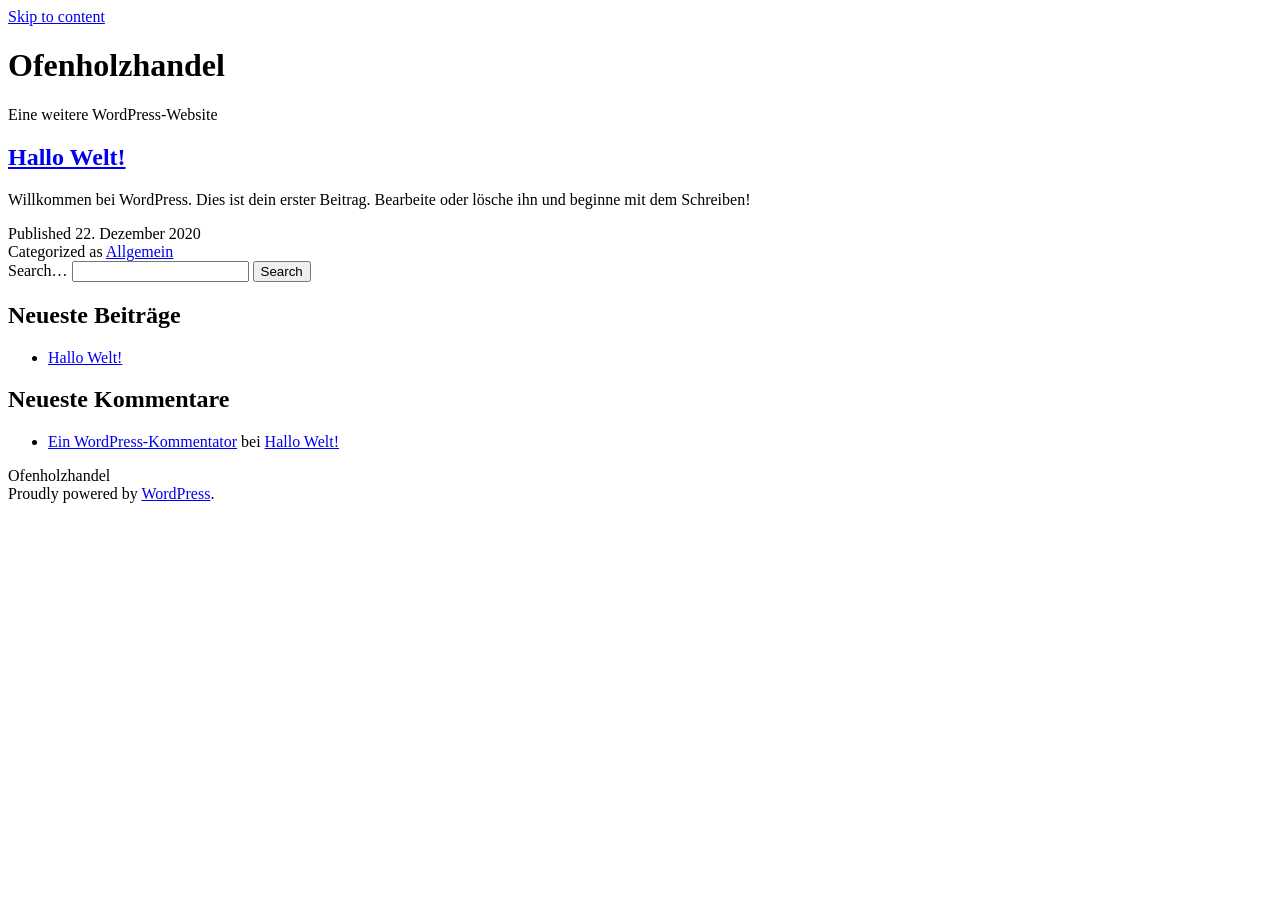
==== index.html @ 0921c35f "Update 22.12.2020" ====
<!doctype html>
<html lang="de-DE" >
<head>
	<meta charset="UTF-8" />
	<meta name="viewport" content="width=device-width, initial-scale=1" />
	<title>Ofenholzhandel &#8211; Eine weitere WordPress-Website</title>
<link rel='dns-prefetch' href='//s.w.org' />
<link rel="alternate" type="application/rss+xml" title="Ofenholzhandel &raquo; Feed" href="/https://baum-mediengestaltung.github.io/http-ofenholzhandel.de-/feed/" />
<link rel="alternate" type="application/rss+xml" title="Ofenholzhandel &raquo; Kommentar-Feed" href="/https://baum-mediengestaltung.github.io/http-ofenholzhandel.de-/comments/feed/" />
		<script>
			window._wpemojiSettings = {"baseUrl":"https:\/\/s.w.org\/images\/core\/emoji\/13.0.1\/72x72\/","ext":".png","svgUrl":"https:\/\/s.w.org\/images\/core\/emoji\/13.0.1\/svg\/","svgExt":".svg","source":{"concatemoji":"\/wp-includes\/js\/wp-emoji-release.min.js?ver=5.6"}};
			!function(e,a,t){var r,n,o,i,p=a.createElement("canvas"),s=p.getContext&&p.getContext("2d");function c(e,t){var a=String.fromCharCode;s.clearRect(0,0,p.width,p.height),s.fillText(a.apply(this,e),0,0);var r=p.toDataURL();return s.clearRect(0,0,p.width,p.height),s.fillText(a.apply(this,t),0,0),r===p.toDataURL()}function l(e){if(!s||!s.fillText)return!1;switch(s.textBaseline="top",s.font="600 32px Arial",e){case"flag":return!c([127987,65039,8205,9895,65039],[127987,65039,8203,9895,65039])&&(!c([55356,56826,55356,56819],[55356,56826,8203,55356,56819])&&!c([55356,57332,56128,56423,56128,56418,56128,56421,56128,56430,56128,56423,56128,56447],[55356,57332,8203,56128,56423,8203,56128,56418,8203,56128,56421,8203,56128,56430,8203,56128,56423,8203,56128,56447]));case"emoji":return!c([55357,56424,8205,55356,57212],[55357,56424,8203,55356,57212])}return!1}function d(e){var t=a.createElement("script");t.src=e,t.defer=t.type="text/javascript",a.getElementsByTagName("head")[0].appendChild(t)}for(i=Array("flag","emoji"),t.supports={everything:!0,everythingExceptFlag:!0},o=0;o<i.length;o++)t.supports[i[o]]=l(i[o]),t.supports.everything=t.supports.everything&&t.supports[i[o]],"flag"!==i[o]&&(t.supports.everythingExceptFlag=t.supports.everythingExceptFlag&&t.supports[i[o]]);t.supports.everythingExceptFlag=t.supports.everythingExceptFlag&&!t.supports.flag,t.DOMReady=!1,t.readyCallback=function(){t.DOMReady=!0},t.supports.everything||(n=function(){t.readyCallback()},a.addEventListener?(a.addEventListener("DOMContentLoaded",n,!1),e.addEventListener("load",n,!1)):(e.attachEvent("onload",n),a.attachEvent("onreadystatechange",function(){"complete"===a.readyState&&t.readyCallback()})),(r=t.source||{}).concatemoji?d(r.concatemoji):r.wpemoji&&r.twemoji&&(d(r.twemoji),d(r.wpemoji)))}(window,document,window._wpemojiSettings);
		</script>
		<style>
img.wp-smiley,
img.emoji {
	display: inline !important;
	border: none !important;
	box-shadow: none !important;
	height: 1em !important;
	width: 1em !important;
	margin: 0 .07em !important;
	vertical-align: -0.1em !important;
	background: none !important;
	padding: 0 !important;
}
</style>
	<link rel='stylesheet' id='wp-block-library-css'  href='/https://baum-mediengestaltung.github.io/http-ofenholzhandel.de-/wp-includes/css/dist/block-library/style.min.css?ver=5.6' media='all' />
<link rel='stylesheet' id='wp-block-library-theme-css'  href='/https://baum-mediengestaltung.github.io/http-ofenholzhandel.de-/wp-includes/css/dist/block-library/theme.min.css?ver=5.6' media='all' />
<link rel='stylesheet' id='twenty-twenty-one-style-css'  href='/https://baum-mediengestaltung.github.io/http-ofenholzhandel.de-/wp-content/themes/twentytwentyone/style.css?ver=1.0' media='all' />
<link rel='stylesheet' id='twenty-twenty-one-print-style-css'  href='/https://baum-mediengestaltung.github.io/http-ofenholzhandel.de-/wp-content/themes/twentytwentyone/assets/css/print.css?ver=1.0' media='print' />
<link rel="https://api.w.org/" href="/https://baum-mediengestaltung.github.io/http-ofenholzhandel.de-/wp-json/" /><link rel="EditURI" type="application/rsd+xml" title="RSD" href="/https://baum-mediengestaltung.github.io/http-ofenholzhandel.de-/xmlrpc.php?rsd" />
<link rel="wlwmanifest" type="application/wlwmanifest+xml" href="/https://baum-mediengestaltung.github.io/http-ofenholzhandel.de-/wp-includes/wlwmanifest.xml" /> 
<meta name="generator" content="WordPress 5.6" />
<style>.recentcomments a{display:inline !important;padding:0 !important;margin:0 !important;}</style></head>

<body class="home blog wp-embed-responsive is-light-theme no-js hfeed">
<div id="page" class="site">
	<a class="skip-link screen-reader-text" href="#content">Skip to content</a>

	
<header id="masthead" class="site-header has-title-and-tagline" role="banner">

	

<div class="site-branding">

	
						<h1 class="site-title">Ofenholzhandel</h1>
			
			<p class="site-description">
			Eine weitere WordPress-Website		</p>
	</div><!-- .site-branding -->
	

</header><!-- #masthead -->

	<div id="content" class="site-content">
		<div id="primary" class="content-area">
			<main id="main" class="site-main" role="main">

<article id="post-1" class="post-1 post type-post status-publish format-standard hentry category-allgemein entry">

	
<header class="entry-header">
	<h2 class="entry-title default-max-width"><a href="/https://baum-mediengestaltung.github.io/http-ofenholzhandel.de-/2020/12/22/hallo-welt/">Hallo Welt!</a></h2></header><!-- .entry-header -->

	<div class="entry-content">
		<p>Willkommen bei WordPress. Dies ist dein erster Beitrag. Bearbeite oder lösche ihn und beginne mit dem Schreiben!</p>
	</div><!-- .entry-content -->

	<footer class="entry-footer default-max-width">
		<span class="posted-on">Published <time class="entry-date published updated" datetime="2020-12-22T20:50:49+01:00">22. Dezember 2020</time></span><div class="post-taxonomies"><span class="cat-links">Categorized as <a href="/https://baum-mediengestaltung.github.io/http-ofenholzhandel.de-/category/allgemein/" rel="category tag">Allgemein</a> </span></div>	</footer><!-- .entry-footer -->
</article><!-- #post-${ID} -->
			</main><!-- #main -->
		</div><!-- #primary -->
	</div><!-- #content -->

	
	<aside class="widget-area">
		<section id="search-2" class="widget widget_search"><form role="search"  method="get" class="search-form" action="/https://baum-mediengestaltung.github.io/http-ofenholzhandel.de-/">
	<label for="search-form-1">Search&hellip;</label>
	<input type="search" id="search-form-1" class="search-field" value="" name="s" />
	<input type="submit" class="search-submit" value="Search" />
</form>
</section>
		<section id="recent-posts-2" class="widget widget_recent_entries">
		<h2 class="widget-title">Neueste Beiträge</h2><nav role="navigation" aria-label="Neueste Beiträge">
		<ul>
											<li>
					<a href="/https://baum-mediengestaltung.github.io/http-ofenholzhandel.de-/2020/12/22/hallo-welt/">Hallo Welt!</a>
									</li>
					</ul>

		</nav></section><section id="recent-comments-2" class="widget widget_recent_comments"><h2 class="widget-title">Neueste Kommentare</h2><nav role="navigation" aria-label="Neueste Kommentare"><ul id="recentcomments"><li class="recentcomments"><span class="comment-author-link"><a href='https://wordpress.org/' rel='external nofollow ugc' class='url'>Ein WordPress-Kommentator</a></span> bei <a href="/https://baum-mediengestaltung.github.io/http-ofenholzhandel.de-/2020/12/22/hallo-welt/#comment-1">Hallo Welt!</a></li></ul></nav></section>	</aside><!-- .widget-area -->


	<footer id="colophon" class="site-footer" role="contentinfo">

				<div class="site-info">
			<div class="site-name">
																						Ofenholzhandel																		</div><!-- .site-name -->
			<div class="powered-by">
				Proudly powered by <a href="https://wordpress.org/">WordPress</a>.			</div><!-- .powered-by -->

		</div><!-- .site-info -->
	</footer><!-- #colophon -->

</div><!-- #page -->

<script>document.body.classList.remove("no-js");</script>	<script>
	if ( -1 !== navigator.userAgent.indexOf( 'MSIE' ) || -1 !== navigator.appVersion.indexOf( 'Trident/' ) ) {
		document.body.classList.add( 'is-IE' );
	}
	</script>
	<script src='/https://baum-mediengestaltung.github.io/http-ofenholzhandel.de-/wp-content/themes/twentytwentyone/assets/js/polyfills.js?ver=1.0' id='twenty-twenty-one-ie11-polyfills-js'></script>
<script src='/https://baum-mediengestaltung.github.io/http-ofenholzhandel.de-/wp-content/themes/twentytwentyone/assets/js/responsive-embeds.js?ver=1.0' id='twenty-twenty-one-responsive-embeds-script-js'></script>
<script src='/https://baum-mediengestaltung.github.io/http-ofenholzhandel.de-/wp-includes/js/wp-embed.min.js?ver=5.6' id='wp-embed-js'></script>
	<script>
	/(trident|msie)/i.test(navigator.userAgent)&&document.getElementById&&window.addEventListener&&window.addEventListener("hashchange",(function(){var t,e=location.hash.substring(1);/^[A-z0-9_-]+$/.test(e)&&(t=document.getElementById(e))&&(/^(?:a|select|input|button|textarea)$/i.test(t.tagName)||(t.tabIndex=-1),t.focus())}),!1);
	</script>
	
</body>
</html>
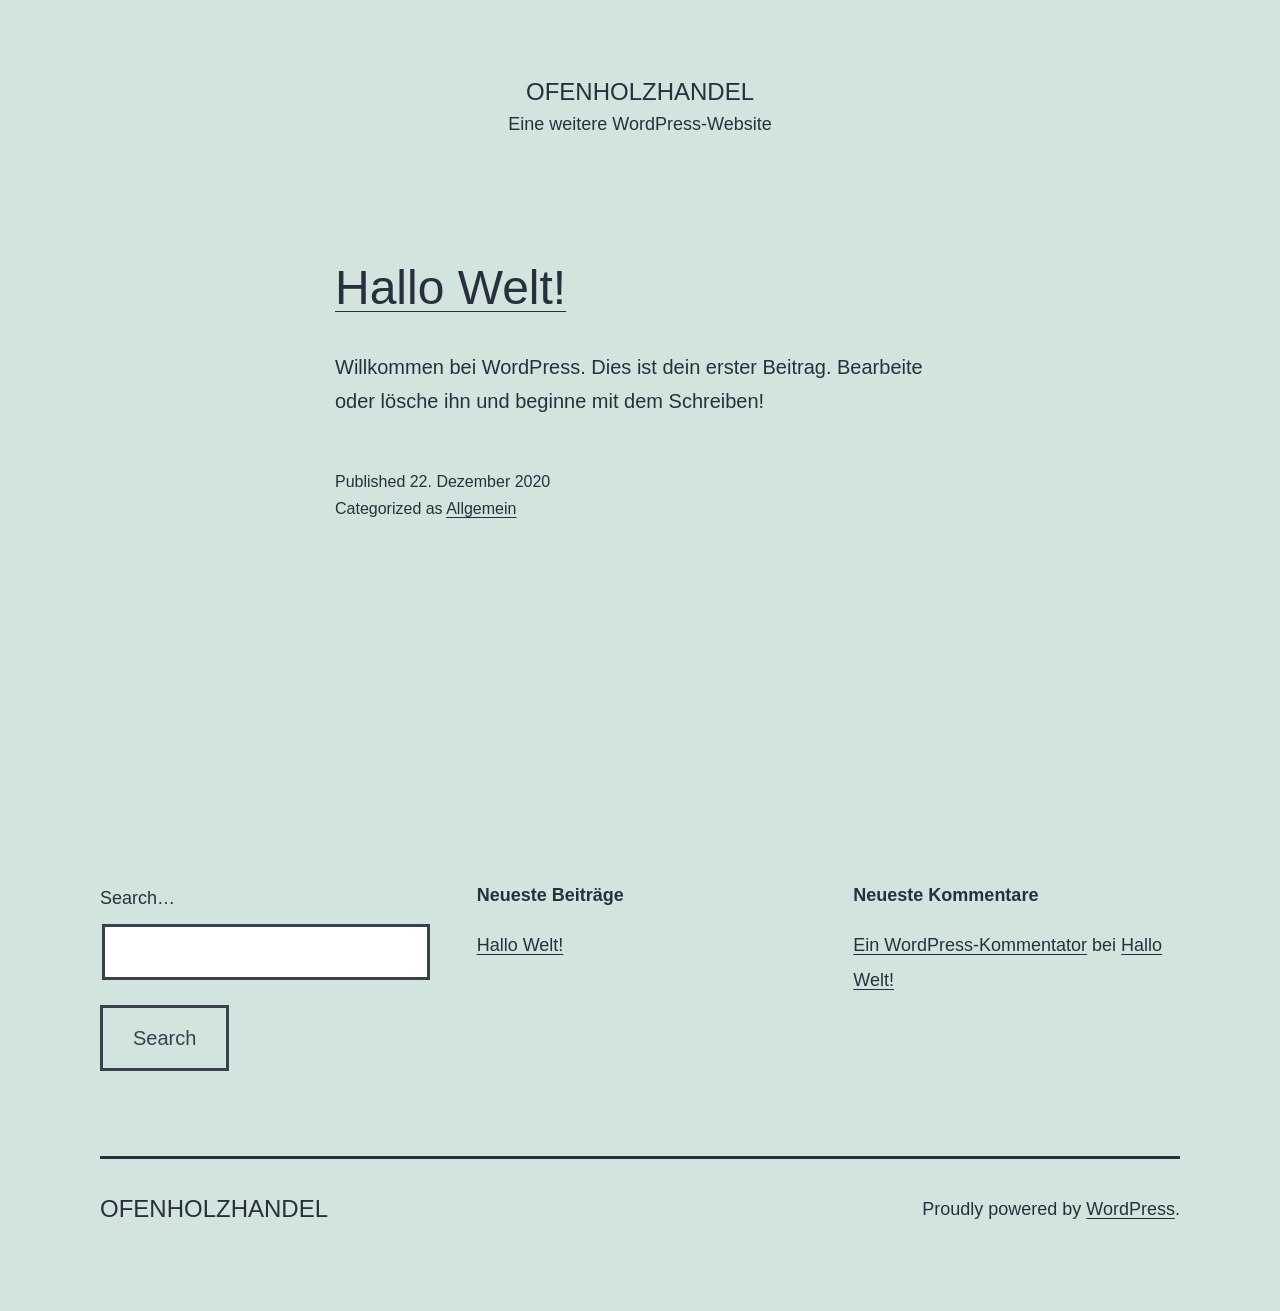
==== commit c8a51c61: "Update 22.12.2020 Uhr 21:11" ====
--- a/index.html
+++ b/index.html
@@ -5,10 +5,10 @@
 	<meta name="viewport" content="width=device-width, initial-scale=1" />
 	<title>Ofenholzhandel &#8211; Eine weitere WordPress-Website</title>
 <link rel='dns-prefetch' href='//s.w.org' />
-<link rel="alternate" type="application/rss+xml" title="Ofenholzhandel &raquo; Feed" href="/https://baum-mediengestaltung.github.io/http-ofenholzhandel.de-/feed/" />
-<link rel="alternate" type="application/rss+xml" title="Ofenholzhandel &raquo; Kommentar-Feed" href="/https://baum-mediengestaltung.github.io/http-ofenholzhandel.de-/comments/feed/" />
+<link rel="alternate" type="application/rss+xml" title="Ofenholzhandel &raquo; Feed" href="https://baum-mediengestaltung.github.io/http-ofenholzhandel.de-/feed/" />
+<link rel="alternate" type="application/rss+xml" title="Ofenholzhandel &raquo; Kommentar-Feed" href="https://baum-mediengestaltung.github.io/http-ofenholzhandel.de-/comments/feed/" />
 		<script>
-			window._wpemojiSettings = {"baseUrl":"https:\/\/s.w.org\/images\/core\/emoji\/13.0.1\/72x72\/","ext":".png","svgUrl":"https:\/\/s.w.org\/images\/core\/emoji\/13.0.1\/svg\/","svgExt":".svg","source":{"concatemoji":"\/wp-includes\/js\/wp-emoji-release.min.js?ver=5.6"}};
+			window._wpemojiSettings = {"baseUrl":"https:\/\/s.w.org\/images\/core\/emoji\/13.0.1\/72x72\/","ext":".png","svgUrl":"https:\/\/s.w.org\/images\/core\/emoji\/13.0.1\/svg\/","svgExt":".svg","source":{"concatemoji":"https:\/\/baum-mediengestaltung.github.io\/http-ofenholzhandel.de-\/wp-includes\/js\/wp-emoji-release.min.js?ver=5.6"}};
 			!function(e,a,t){var r,n,o,i,p=a.createElement("canvas"),s=p.getContext&&p.getContext("2d");function c(e,t){var a=String.fromCharCode;s.clearRect(0,0,p.width,p.height),s.fillText(a.apply(this,e),0,0);var r=p.toDataURL();return s.clearRect(0,0,p.width,p.height),s.fillText(a.apply(this,t),0,0),r===p.toDataURL()}function l(e){if(!s||!s.fillText)return!1;switch(s.textBaseline="top",s.font="600 32px Arial",e){case"flag":return!c([127987,65039,8205,9895,65039],[127987,65039,8203,9895,65039])&&(!c([55356,56826,55356,56819],[55356,56826,8203,55356,56819])&&!c([55356,57332,56128,56423,56128,56418,56128,56421,56128,56430,56128,56423,56128,56447],[55356,57332,8203,56128,56423,8203,56128,56418,8203,56128,56421,8203,56128,56430,8203,56128,56423,8203,56128,56447]));case"emoji":return!c([55357,56424,8205,55356,57212],[55357,56424,8203,55356,57212])}return!1}function d(e){var t=a.createElement("script");t.src=e,t.defer=t.type="text/javascript",a.getElementsByTagName("head")[0].appendChild(t)}for(i=Array("flag","emoji"),t.supports={everything:!0,everythingExceptFlag:!0},o=0;o<i.length;o++)t.supports[i[o]]=l(i[o]),t.supports.everything=t.supports.everything&&t.supports[i[o]],"flag"!==i[o]&&(t.supports.everythingExceptFlag=t.supports.everythingExceptFlag&&t.supports[i[o]]);t.supports.everythingExceptFlag=t.supports.everythingExceptFlag&&!t.supports.flag,t.DOMReady=!1,t.readyCallback=function(){t.DOMReady=!0},t.supports.everything||(n=function(){t.readyCallback()},a.addEventListener?(a.addEventListener("DOMContentLoaded",n,!1),e.addEventListener("load",n,!1)):(e.attachEvent("onload",n),a.attachEvent("onreadystatechange",function(){"complete"===a.readyState&&t.readyCallback()})),(r=t.source||{}).concatemoji?d(r.concatemoji):r.wpemoji&&r.twemoji&&(d(r.twemoji),d(r.wpemoji)))}(window,document,window._wpemojiSettings);
 		</script>
 		<style>
@@ -25,12 +25,12 @@
 	padding: 0 !important;
 }
 </style>
-	<link rel='stylesheet' id='wp-block-library-css'  href='/https://baum-mediengestaltung.github.io/http-ofenholzhandel.de-/wp-includes/css/dist/block-library/style.min.css?ver=5.6' media='all' />
-<link rel='stylesheet' id='wp-block-library-theme-css'  href='/https://baum-mediengestaltung.github.io/http-ofenholzhandel.de-/wp-includes/css/dist/block-library/theme.min.css?ver=5.6' media='all' />
-<link rel='stylesheet' id='twenty-twenty-one-style-css'  href='/https://baum-mediengestaltung.github.io/http-ofenholzhandel.de-/wp-content/themes/twentytwentyone/style.css?ver=1.0' media='all' />
-<link rel='stylesheet' id='twenty-twenty-one-print-style-css'  href='/https://baum-mediengestaltung.github.io/http-ofenholzhandel.de-/wp-content/themes/twentytwentyone/assets/css/print.css?ver=1.0' media='print' />
-<link rel="https://api.w.org/" href="/https://baum-mediengestaltung.github.io/http-ofenholzhandel.de-/wp-json/" /><link rel="EditURI" type="application/rsd+xml" title="RSD" href="/https://baum-mediengestaltung.github.io/http-ofenholzhandel.de-/xmlrpc.php?rsd" />
-<link rel="wlwmanifest" type="application/wlwmanifest+xml" href="/https://baum-mediengestaltung.github.io/http-ofenholzhandel.de-/wp-includes/wlwmanifest.xml" /> 
+	<link rel='stylesheet' id='wp-block-library-css'  href='https://baum-mediengestaltung.github.io/http-ofenholzhandel.de-/wp-includes/css/dist/block-library/style.min.css?ver=5.6' media='all' />
+<link rel='stylesheet' id='wp-block-library-theme-css'  href='https://baum-mediengestaltung.github.io/http-ofenholzhandel.de-/wp-includes/css/dist/block-library/theme.min.css?ver=5.6' media='all' />
+<link rel='stylesheet' id='twenty-twenty-one-style-css'  href='https://baum-mediengestaltung.github.io/http-ofenholzhandel.de-/wp-content/themes/twentytwentyone/style.css?ver=1.0' media='all' />
+<link rel='stylesheet' id='twenty-twenty-one-print-style-css'  href='https://baum-mediengestaltung.github.io/http-ofenholzhandel.de-/wp-content/themes/twentytwentyone/assets/css/print.css?ver=1.0' media='print' />
+<link rel="https://api.w.org/" href="https://baum-mediengestaltung.github.io/http-ofenholzhandel.de-/wp-json/" /><link rel="EditURI" type="application/rsd+xml" title="RSD" href="https://baum-mediengestaltung.github.io/http-ofenholzhandel.de-/xmlrpc.php?rsd" />
+<link rel="wlwmanifest" type="application/wlwmanifest+xml" href="https://baum-mediengestaltung.github.io/http-ofenholzhandel.de-/wp-includes/wlwmanifest.xml" /> 
 <meta name="generator" content="WordPress 5.6" />
 <style>.recentcomments a{display:inline !important;padding:0 !important;margin:0 !important;}</style></head>
 
@@ -63,14 +63,14 @@
 
 	
 <header class="entry-header">
-	<h2 class="entry-title default-max-width"><a href="/https://baum-mediengestaltung.github.io/http-ofenholzhandel.de-/2020/12/22/hallo-welt/">Hallo Welt!</a></h2></header><!-- .entry-header -->
+	<h2 class="entry-title default-max-width"><a href="https://baum-mediengestaltung.github.io/http-ofenholzhandel.de-/2020/12/22/hallo-welt/">Hallo Welt!</a></h2></header><!-- .entry-header -->
 
 	<div class="entry-content">
 		<p>Willkommen bei WordPress. Dies ist dein erster Beitrag. Bearbeite oder lösche ihn und beginne mit dem Schreiben!</p>
 	</div><!-- .entry-content -->
 
 	<footer class="entry-footer default-max-width">
-		<span class="posted-on">Published <time class="entry-date published updated" datetime="2020-12-22T20:50:49+01:00">22. Dezember 2020</time></span><div class="post-taxonomies"><span class="cat-links">Categorized as <a href="/https://baum-mediengestaltung.github.io/http-ofenholzhandel.de-/category/allgemein/" rel="category tag">Allgemein</a> </span></div>	</footer><!-- .entry-footer -->
+		<span class="posted-on">Published <time class="entry-date published updated" datetime="2020-12-22T20:50:49+01:00">22. Dezember 2020</time></span><div class="post-taxonomies"><span class="cat-links">Categorized as <a href="https://baum-mediengestaltung.github.io/http-ofenholzhandel.de-/category/allgemein/" rel="category tag">Allgemein</a> </span></div>	</footer><!-- .entry-footer -->
 </article><!-- #post-${ID} -->
 			</main><!-- #main -->
 		</div><!-- #primary -->
@@ -78,7 +78,7 @@
 
 	
 	<aside class="widget-area">
-		<section id="search-2" class="widget widget_search"><form role="search"  method="get" class="search-form" action="/https://baum-mediengestaltung.github.io/http-ofenholzhandel.de-/">
+		<section id="search-2" class="widget widget_search"><form role="search"  method="get" class="search-form" action="https://baum-mediengestaltung.github.io/http-ofenholzhandel.de-/">
 	<label for="search-form-1">Search&hellip;</label>
 	<input type="search" id="search-form-1" class="search-field" value="" name="s" />
 	<input type="submit" class="search-submit" value="Search" />
@@ -88,11 +88,11 @@
 		<h2 class="widget-title">Neueste Beiträge</h2><nav role="navigation" aria-label="Neueste Beiträge">
 		<ul>
 											<li>
-					<a href="/https://baum-mediengestaltung.github.io/http-ofenholzhandel.de-/2020/12/22/hallo-welt/">Hallo Welt!</a>
+					<a href="https://baum-mediengestaltung.github.io/http-ofenholzhandel.de-/2020/12/22/hallo-welt/">Hallo Welt!</a>
 									</li>
 					</ul>
 
-		</nav></section><section id="recent-comments-2" class="widget widget_recent_comments"><h2 class="widget-title">Neueste Kommentare</h2><nav role="navigation" aria-label="Neueste Kommentare"><ul id="recentcomments"><li class="recentcomments"><span class="comment-author-link"><a href='https://wordpress.org/' rel='external nofollow ugc' class='url'>Ein WordPress-Kommentator</a></span> bei <a href="/https://baum-mediengestaltung.github.io/http-ofenholzhandel.de-/2020/12/22/hallo-welt/#comment-1">Hallo Welt!</a></li></ul></nav></section>	</aside><!-- .widget-area -->
+		</nav></section><section id="recent-comments-2" class="widget widget_recent_comments"><h2 class="widget-title">Neueste Kommentare</h2><nav role="navigation" aria-label="Neueste Kommentare"><ul id="recentcomments"><li class="recentcomments"><span class="comment-author-link"><a href='https://wordpress.org/' rel='external nofollow ugc' class='url'>Ein WordPress-Kommentator</a></span> bei <a href="https://baum-mediengestaltung.github.io/http-ofenholzhandel.de-/2020/12/22/hallo-welt/#comment-1">Hallo Welt!</a></li></ul></nav></section>	</aside><!-- .widget-area -->
 
 
 	<footer id="colophon" class="site-footer" role="contentinfo">
@@ -113,9 +113,9 @@
 		document.body.classList.add( 'is-IE' );
 	}
 	</script>
-	<script src='/https://baum-mediengestaltung.github.io/http-ofenholzhandel.de-/wp-content/themes/twentytwentyone/assets/js/polyfills.js?ver=1.0' id='twenty-twenty-one-ie11-polyfills-js'></script>
-<script src='/https://baum-mediengestaltung.github.io/http-ofenholzhandel.de-/wp-content/themes/twentytwentyone/assets/js/responsive-embeds.js?ver=1.0' id='twenty-twenty-one-responsive-embeds-script-js'></script>
-<script src='/https://baum-mediengestaltung.github.io/http-ofenholzhandel.de-/wp-includes/js/wp-embed.min.js?ver=5.6' id='wp-embed-js'></script>
+	<script src='https://baum-mediengestaltung.github.io/http-ofenholzhandel.de-/wp-content/themes/twentytwentyone/assets/js/polyfills.js?ver=1.0' id='twenty-twenty-one-ie11-polyfills-js'></script>
+<script src='https://baum-mediengestaltung.github.io/http-ofenholzhandel.de-/wp-content/themes/twentytwentyone/assets/js/responsive-embeds.js?ver=1.0' id='twenty-twenty-one-responsive-embeds-script-js'></script>
+<script src='https://baum-mediengestaltung.github.io/http-ofenholzhandel.de-/wp-includes/js/wp-embed.min.js?ver=5.6' id='wp-embed-js'></script>
 	<script>
 	/(trident|msie)/i.test(navigator.userAgent)&&document.getElementById&&window.addEventListener&&window.addEventListener("hashchange",(function(){var t,e=location.hash.substring(1);/^[A-z0-9_-]+$/.test(e)&&(t=document.getElementById(e))&&(/^(?:a|select|input|button|textarea)$/i.test(t.tagName)||(t.tabIndex=-1),t.focus())}),!1);
 	</script>
